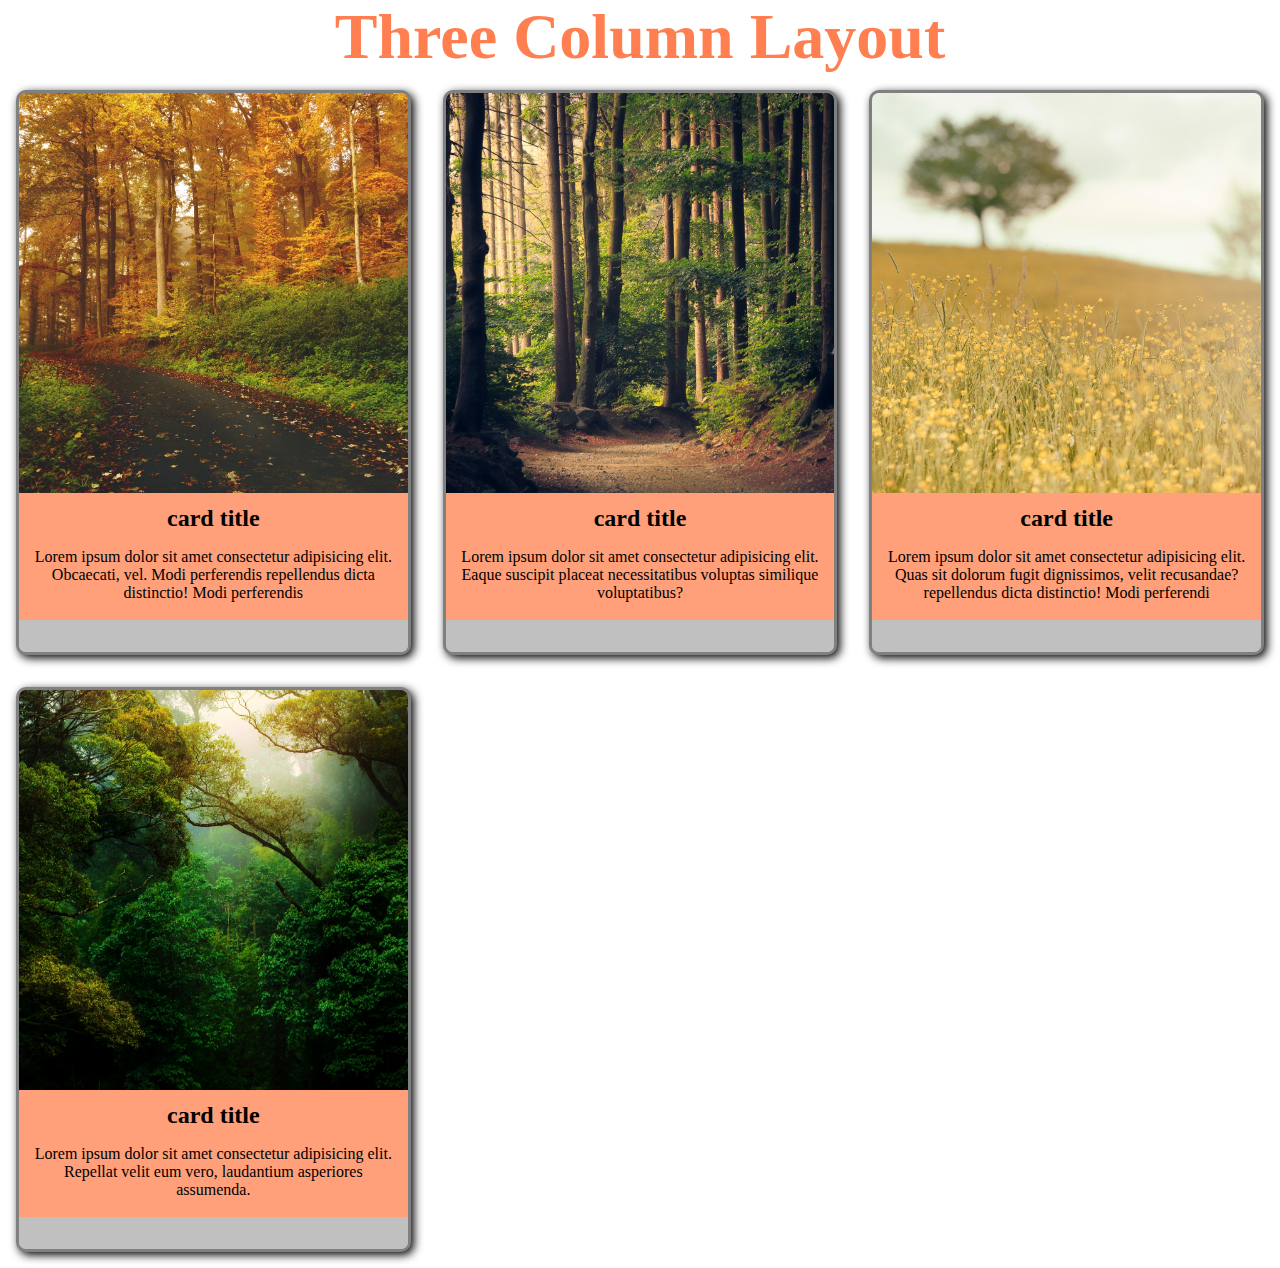
==== html/cards.html @ d885524e "created and designed the Cards page" ====
<!DOCTYPE html>
<html lang="en">
<head>
    <meta charset="UTF-8">
    <meta http-equiv="X-UA-Compatible" content="IE=edge">
    <meta name="viewport" content="width=device-width, initial-scale=1.0">
    <link rel="stylesheet" href="../fontawesome-free-5.15.3-web/css/all.css">
    <link rel="stylesheet" href="../css/cards.css">
    <title>Cards</title>
</head>
<body>
    <section id="cards">
        <h1>three column layout</h1>
        <section id="displayOfCards">
            <figure>
               <div class="imgContainer">
                    <img src="../images/sebastian-unrau-v4e3JI7DDHI-unsplash.jpg">
               </div>
                <figcaption>
                    <h2>card title</h2>
                    <p>Lorem ipsum dolor sit amet consectetur adipisicing elit. Obcaecati, vel. Modi perferendis repellendus dicta distinctio! Modi perferendis</p>
                    <div>
                        <i class="fab fa-twitter"></i>
                        <i class="fab fa-facebook"></i>
                        <i class="fab fa-instagram"></i>
                        <i class="fab fa-linkedin"></i>
                    </div>
                </figcaption>
            </figure>

            <figure>
                <div class="imgContainer">
                    <img src="../images/lukasz-szmigiel-jFCViYFYcus-unsplash.jpg" alt="figure 2">
                </div>
                <figcaption>
                    <h2>card title</h2>
                    <p>Lorem ipsum dolor sit amet consectetur adipisicing elit. Eaque suscipit placeat necessitatibus voluptas similique voluptatibus?</p>
                    <div>
                        <i class="fab fa-twitter"></i>
                        <i class="fab fa-facebook"></i>
                        <i class="fab fa-instagram"></i>
                        <i class="fab fa-linkedin"></i>
                    </div>
                </figcaption>
            </figure>

            <figure>
                <div class="imgContainer">
                    <img src="../images/silvestri-matteo-6-C0VRsagUw-unsplash.jpg" alt="figure 3">
                </div>
                <figcaption>
                    <h2>card title</h2>
                    <p>Lorem ipsum dolor sit amet consectetur adipisicing elit. Quas sit dolorum fugit dignissimos, velit recusandae? repellendus dicta distinctio! Modi perferendi</p>
                    <div>
                        <i class="fab fa-twitter"></i>
                        <i class="fab fa-facebook"></i>
                        <i class="fab fa-instagram"></i>
                        <i class="fab fa-linkedin"></i>
                    </div>
                </figcaption>
            </figure>

            <figure>
               <div class="imgContainer">
                    <img src="../images/kunal-shinde--f0YLss50Bs-unsplash.jpg" alt="figure 4">
               </div>
                <figcaption>
                    <h2>card title</h2>
                    <p>Lorem ipsum dolor sit amet consectetur adipisicing elit. Repellat velit eum vero, laudantium asperiores assumenda.</p>
                    <div>
                        <i class="fab fa-twitter"></i>
                        <i class="fab fa-facebook"></i>
                        <i class="fab fa-instagram"></i>
                        <i class="fab fa-linkedin"></i>
                    </div>
                </figcaption>
            </figure>
        </section>
    </section>
</body>
</html>
---- css/cards.css ----
/*====================================== CREDITS ==========================
figure 1:
    Photo by <a href="https://unsplash.com/@sebastian_unrau?utm_source=unsplash&utm_medium=referral&utm_content=creditCopyText">Sebastian Unrau</a> on <a href="https://unsplash.com/s/photos/nature?utm_source=unsplash&utm_medium=referral&utm_content=creditCopyText">Unsplash</a>

figure 2:
    Photo by <a href="https://unsplash.com/@szmigieldesign?utm_source=unsplash&utm_medium=referral&utm_content=creditCopyText">Lukasz Szmigiel</a> on <a href="https://unsplash.com/?utm_source=unsplash&utm_medium=referral&utm_content=creditCopyText">Unsplash</a>
  
figure 3:
    Photo by <a href="https://unsplash.com/@silvestrimatteo?utm_source=unsplash&utm_medium=referral&utm_content=creditCopyText">Silvestri Matteo</a> on <a href="https://unsplash.com/?utm_source=unsplash&utm_medium=referral&utm_content=creditCopyText">Unsplash</a>
  
figure 4:
    Photo by <a href="https://unsplash.com/@editholic7?utm_source=unsplash&utm_medium=referral&utm_content=creditCopyText">Kunal Shinde</a> on <a href="https://unsplash.com/?utm_source=unsplash&utm_medium=referral&utm_content=creditCopyText">Unsplash</a>
*/

*{
    margin: 0;
    padding: 0;
    box-sizing: border-box;
}
#cards h1{
    font-size: 4rem;
    text-transform: capitalize;
    text-align: center;
    color: coral;
}
#cards h2,
#cards p{
    text-align: center;
    padding: 0.5rem;
}
#cards p{
    min-height: 80px;
}
figcaption div{
    padding: 1rem;
    display: grid;
    background: silver;
    grid-template-columns: repeat(4, 50px);
    justify-content: space-evenly;
    color: darkred;
}
#displayOfCards{
    display: grid;
    grid-template-columns: repeat(auto-fit, minmax(368px, 1fr));
    justify-content: center;
}
figure{
    margin: 1rem;
    background:lightsalmon;
    border-radius: 10px;
    border: 3px solid grey;
    box-shadow: 3px 3px 10px black;
    overflow: hidden;
}
figure .imgContainer{
    width: 100%;
    box-sizing: border-box;
}
figure .imgContainer img{
    height: 400px;
    width: 100%;
    object-fit: cover;
}
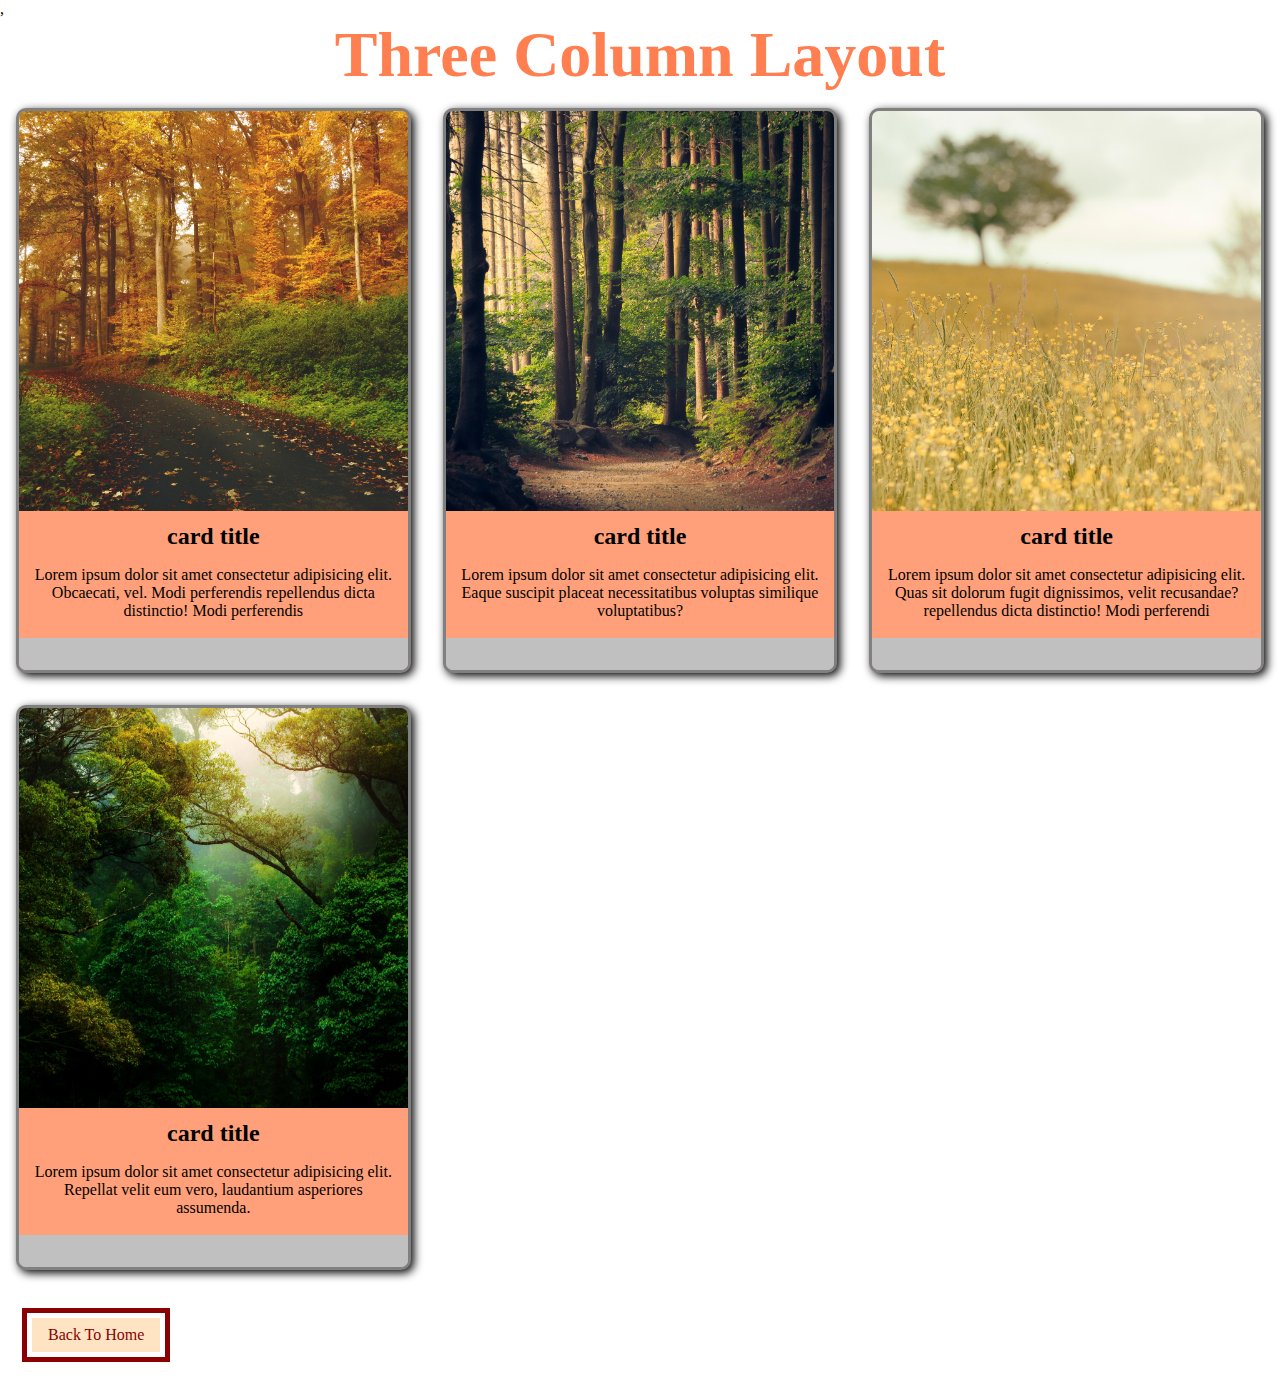
==== commit c703001d: "shifted the buttons style to a global css" ====
--- a/html/cards.html
+++ b/html/cards.html
@@ -6,9 +6,10 @@
     <meta name="viewport" content="width=device-width, initial-scale=1.0">
     <link rel="stylesheet" href="../fontawesome-free-5.15.3-web/css/all.css">
     <link rel="stylesheet" href="../css/cards.css">
+    <link rel="stylesheet" href="../css/global.css">
     <title>Cards</title>
 </head>
-<body>
+<body>,
     <section id="cards">
         <h1>three column layout</h1>
         <section id="displayOfCards">
@@ -76,6 +77,9 @@
                 </figcaption>
             </figure>
         </section>
+        <div class="buttons">
+            <a href="../index.html">back to home</a>
+        </div>
     </section>
 </body>
 </html>--- a/css/cards.css
+++ b/css/cards.css
@@ -60,4 +60,4 @@
     height: 400px;
     width: 100%;
     object-fit: cover;
-}
+}--- a/css/global.css
+++ b/css/global.css
@@ -0,0 +1,18 @@
+.buttons{
+    margin: 2rem;
+    padding: 0.5rem 1rem;
+    background: bisque;
+    outline: 5px solid darkred;
+    outline-offset: 5px;
+    display: inline-block;
+    transition: all 0.25s linear;
+}
+.buttons a{
+    text-transform: capitalize;
+    text-decoration: none;
+    color: darkred;
+}
+.buttons:hover{
+    background: lightsalmon;
+    outline-offset: 1px;
+}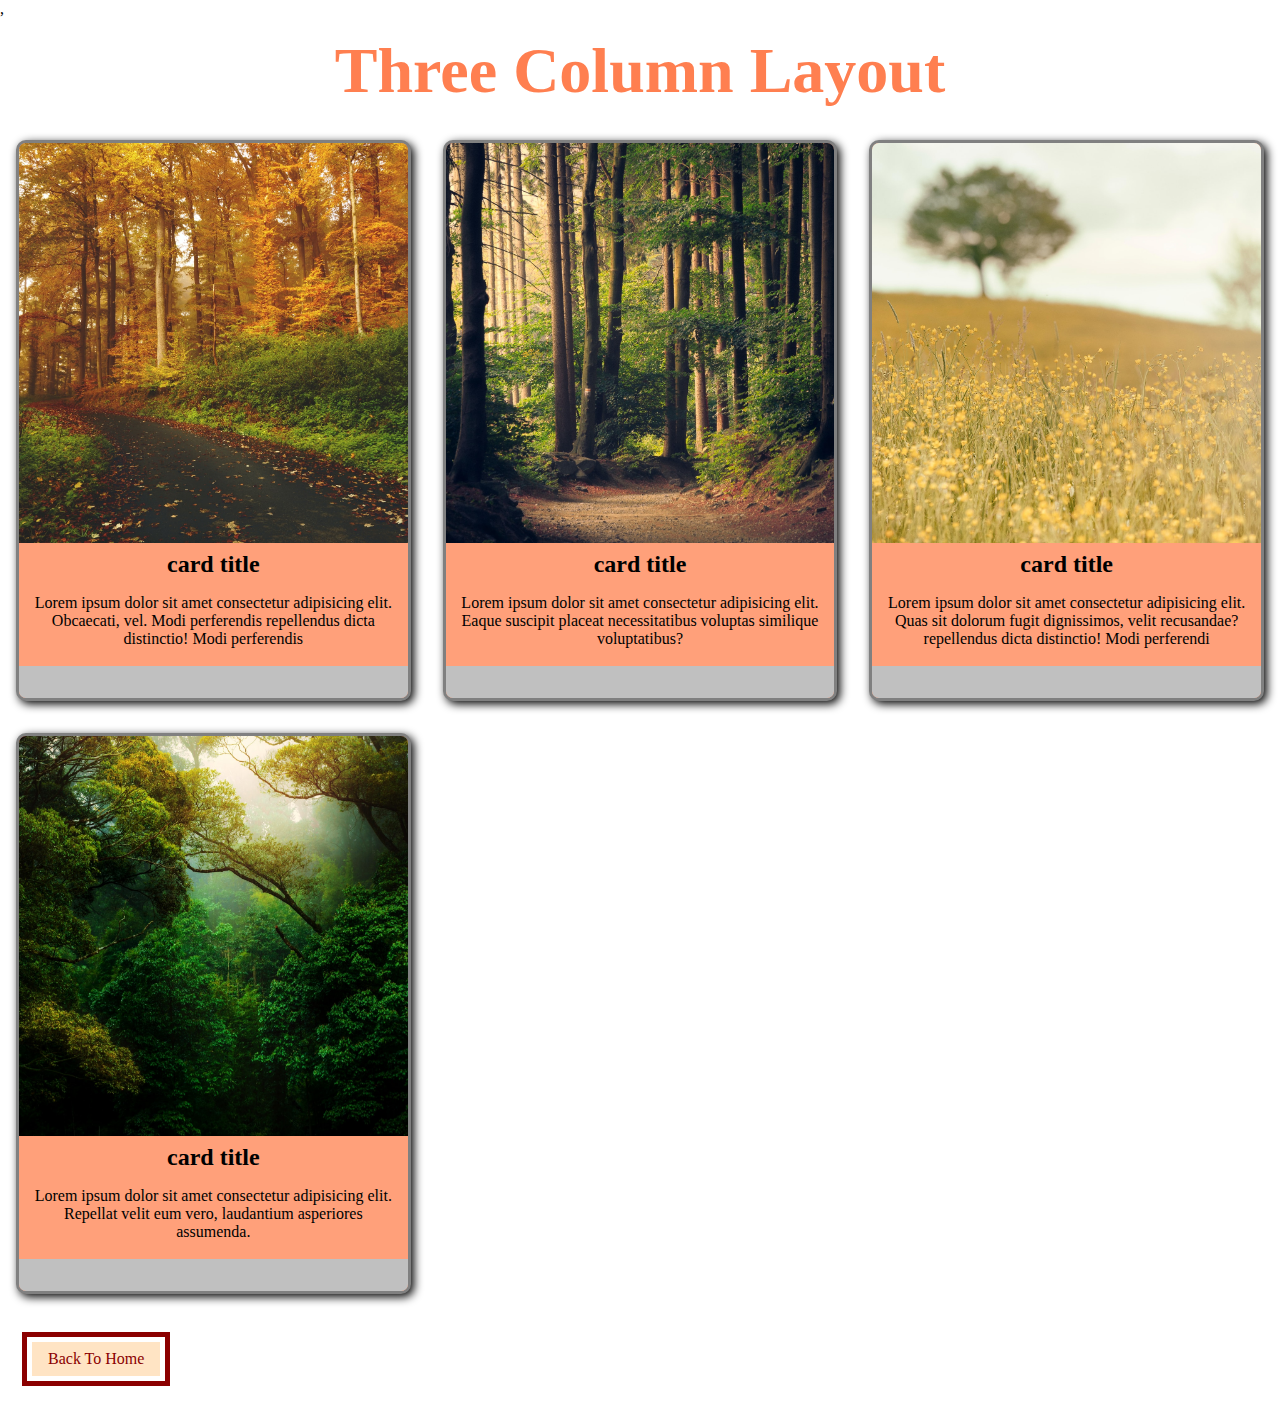
==== commit da850679: "created and designed the layout page" ====
--- a/html/cards.html
+++ b/html/cards.html
@@ -20,7 +20,7 @@
                 <figcaption>
                     <h2>card title</h2>
                     <p>Lorem ipsum dolor sit amet consectetur adipisicing elit. Obcaecati, vel. Modi perferendis repellendus dicta distinctio! Modi perferendis</p>
-                    <div>
+                    <div class="socialIconsDiv">
                         <i class="fab fa-twitter"></i>
                         <i class="fab fa-facebook"></i>
                         <i class="fab fa-instagram"></i>
@@ -36,7 +36,7 @@
                 <figcaption>
                     <h2>card title</h2>
                     <p>Lorem ipsum dolor sit amet consectetur adipisicing elit. Eaque suscipit placeat necessitatibus voluptas similique voluptatibus?</p>
-                    <div>
+                    <div class="socialIconsDiv">
                         <i class="fab fa-twitter"></i>
                         <i class="fab fa-facebook"></i>
                         <i class="fab fa-instagram"></i>
@@ -52,7 +52,7 @@
                 <figcaption>
                     <h2>card title</h2>
                     <p>Lorem ipsum dolor sit amet consectetur adipisicing elit. Quas sit dolorum fugit dignissimos, velit recusandae? repellendus dicta distinctio! Modi perferendi</p>
-                    <div>
+                    <div class="socialIconsDiv">
                         <i class="fab fa-twitter"></i>
                         <i class="fab fa-facebook"></i>
                         <i class="fab fa-instagram"></i>
@@ -68,7 +68,7 @@
                 <figcaption>
                     <h2>card title</h2>
                     <p>Lorem ipsum dolor sit amet consectetur adipisicing elit. Repellat velit eum vero, laudantium asperiores assumenda.</p>
-                    <div>
+                    <div class="socialIconsDiv">
                         <i class="fab fa-twitter"></i>
                         <i class="fab fa-facebook"></i>
                         <i class="fab fa-instagram"></i>
--- a/css/cards.css
+++ b/css/cards.css
@@ -12,52 +12,12 @@
     Photo by <a href="https://unsplash.com/@editholic7?utm_source=unsplash&utm_medium=referral&utm_content=creditCopyText">Kunal Shinde</a> on <a href="https://unsplash.com/?utm_source=unsplash&utm_medium=referral&utm_content=creditCopyText">Unsplash</a>
 */
 
-*{
-    margin: 0;
-    padding: 0;
-    box-sizing: border-box;
-}
-#cards h1{
-    font-size: 4rem;
-    text-transform: capitalize;
-    text-align: center;
-    color: coral;
-}
-#cards h2,
-#cards p{
-    text-align: center;
-    padding: 0.5rem;
-}
-#cards p{
-    min-height: 80px;
-}
-figcaption div{
-    padding: 1rem;
-    display: grid;
-    background: silver;
-    grid-template-columns: repeat(4, 50px);
-    justify-content: space-evenly;
-    color: darkred;
-}
 #displayOfCards{
     display: grid;
     grid-template-columns: repeat(auto-fit, minmax(368px, 1fr));
     justify-content: center;
 }
-figure{
-    margin: 1rem;
-    background:lightsalmon;
-    border-radius: 10px;
-    border: 3px solid grey;
-    box-shadow: 3px 3px 10px black;
-    overflow: hidden;
-}
 figure .imgContainer{
     width: 100%;
     box-sizing: border-box;
 }
-figure .imgContainer img{
-    height: 400px;
-    width: 100%;
-    object-fit: cover;
-}--- a/css/global.css
+++ b/css/global.css
@@ -1,3 +1,38 @@
+*{
+    margin: 0;
+    padding: 0;
+    box-sizing: border-box;
+}
+h1{
+    font-size: 4rem;
+    text-transform: capitalize;
+    text-align: center;
+    color: coral;
+    margin: 1rem;
+}
+h2{
+    text-align: center;
+    padding: 0.5rem;
+}
+p{
+    text-align: center;
+    padding: 0.5rem;
+    min-height: 80px;
+}
+img{
+    height: 400px;
+    width: 100%;
+    object-fit: cover;
+    display: block;
+}
+figure{
+    margin: 1rem;
+    background:lightsalmon;
+    border-radius: 10px;
+    border: 3px solid grey;
+    box-shadow: 3px 3px 10px black;
+    overflow: hidden;
+}
 .buttons{
     margin: 2rem;
     padding: 0.5rem 1rem;
@@ -15,4 +50,29 @@
 .buttons:hover{
     background: lightsalmon;
     outline-offset: 1px;
+}
+.socialIconsDiv{
+    padding: 1rem;
+    display: grid;
+    background: silver;
+    grid-template-columns: repeat(4, 50px);
+    justify-content: space-evenly;
+    color: darkred;
+}
+.navbar{
+    display: grid;
+    padding: 1rem;
+    background-color: darksalmon;
+    grid-template-columns: repeat(auto-fit, minmax(300px, 1fr));
+}
+.navbar a{
+    text-align: center;
+    text-decoration: none;
+    color: darkred;
+    text-transform: capitalize;
+    font-size: 2rem;
+    margin: 2rem;
+}
+.navbar a:hover{
+    color: bisque;
 }